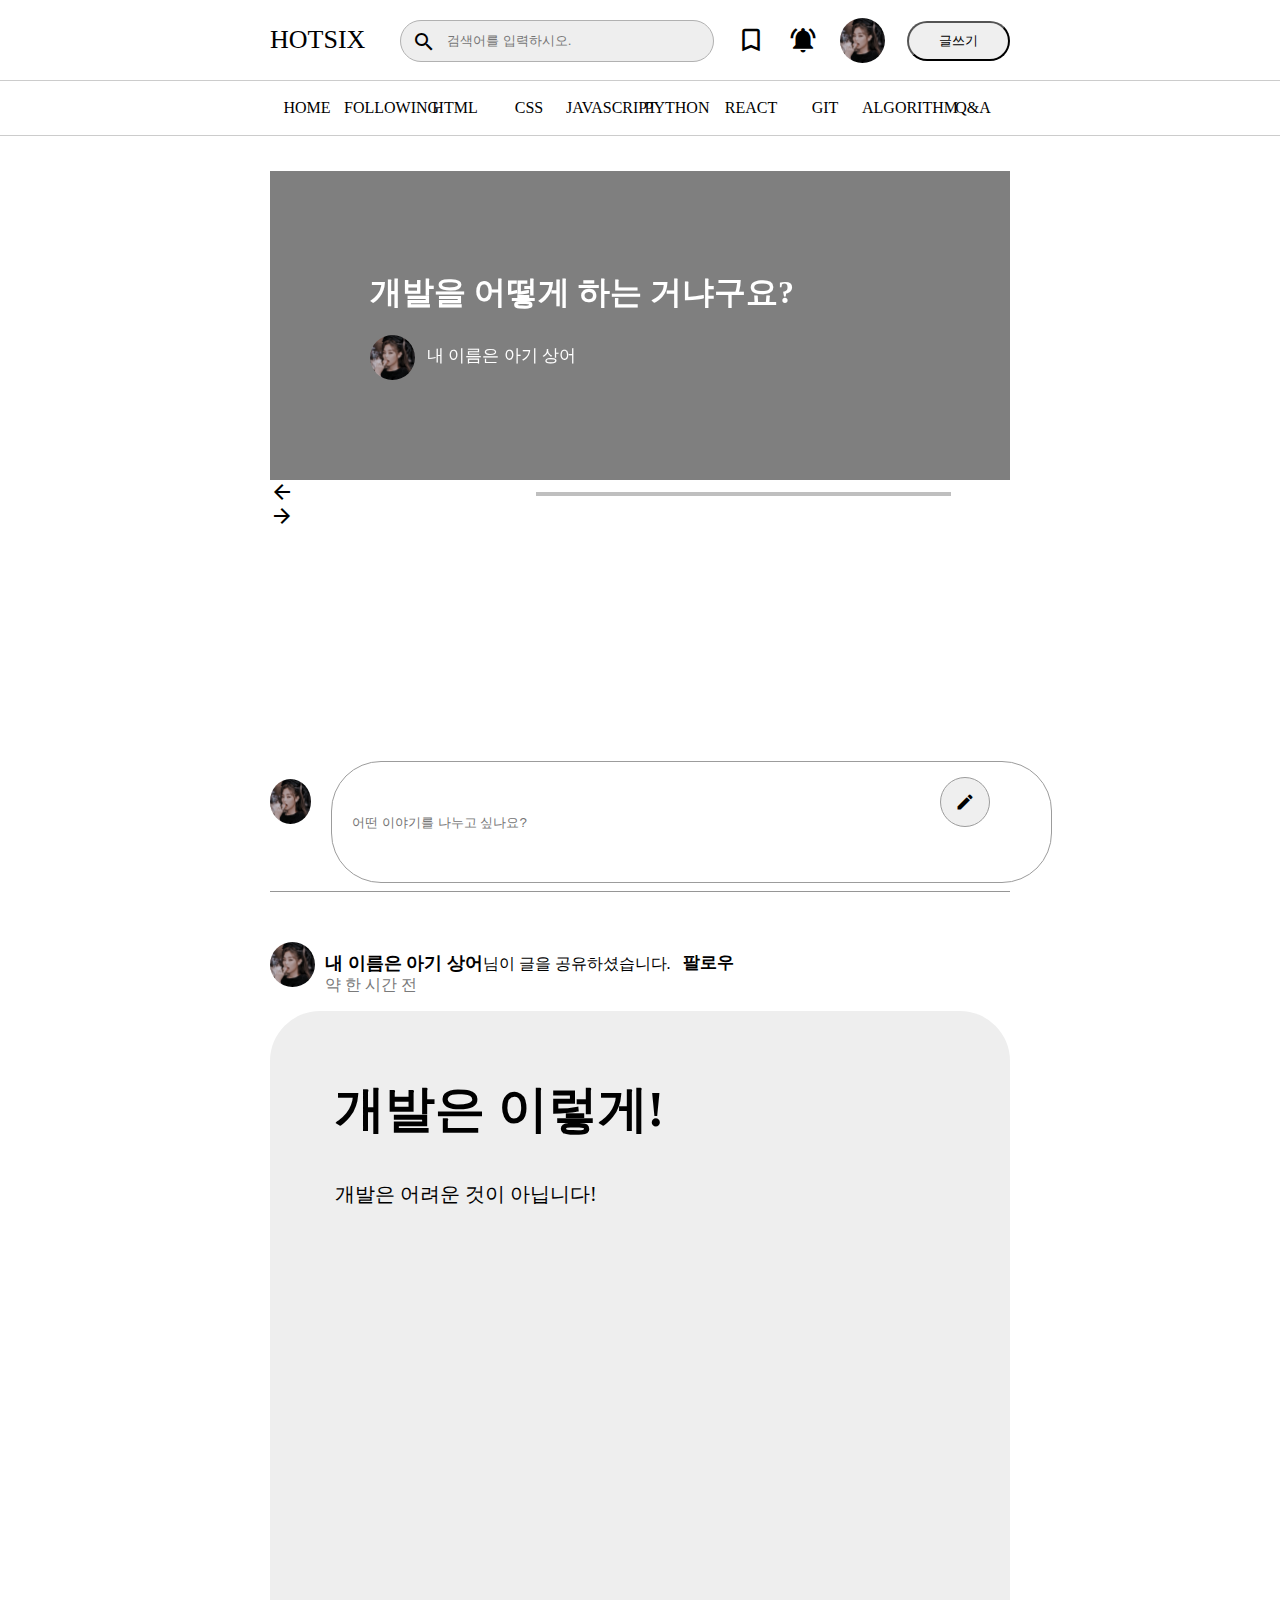
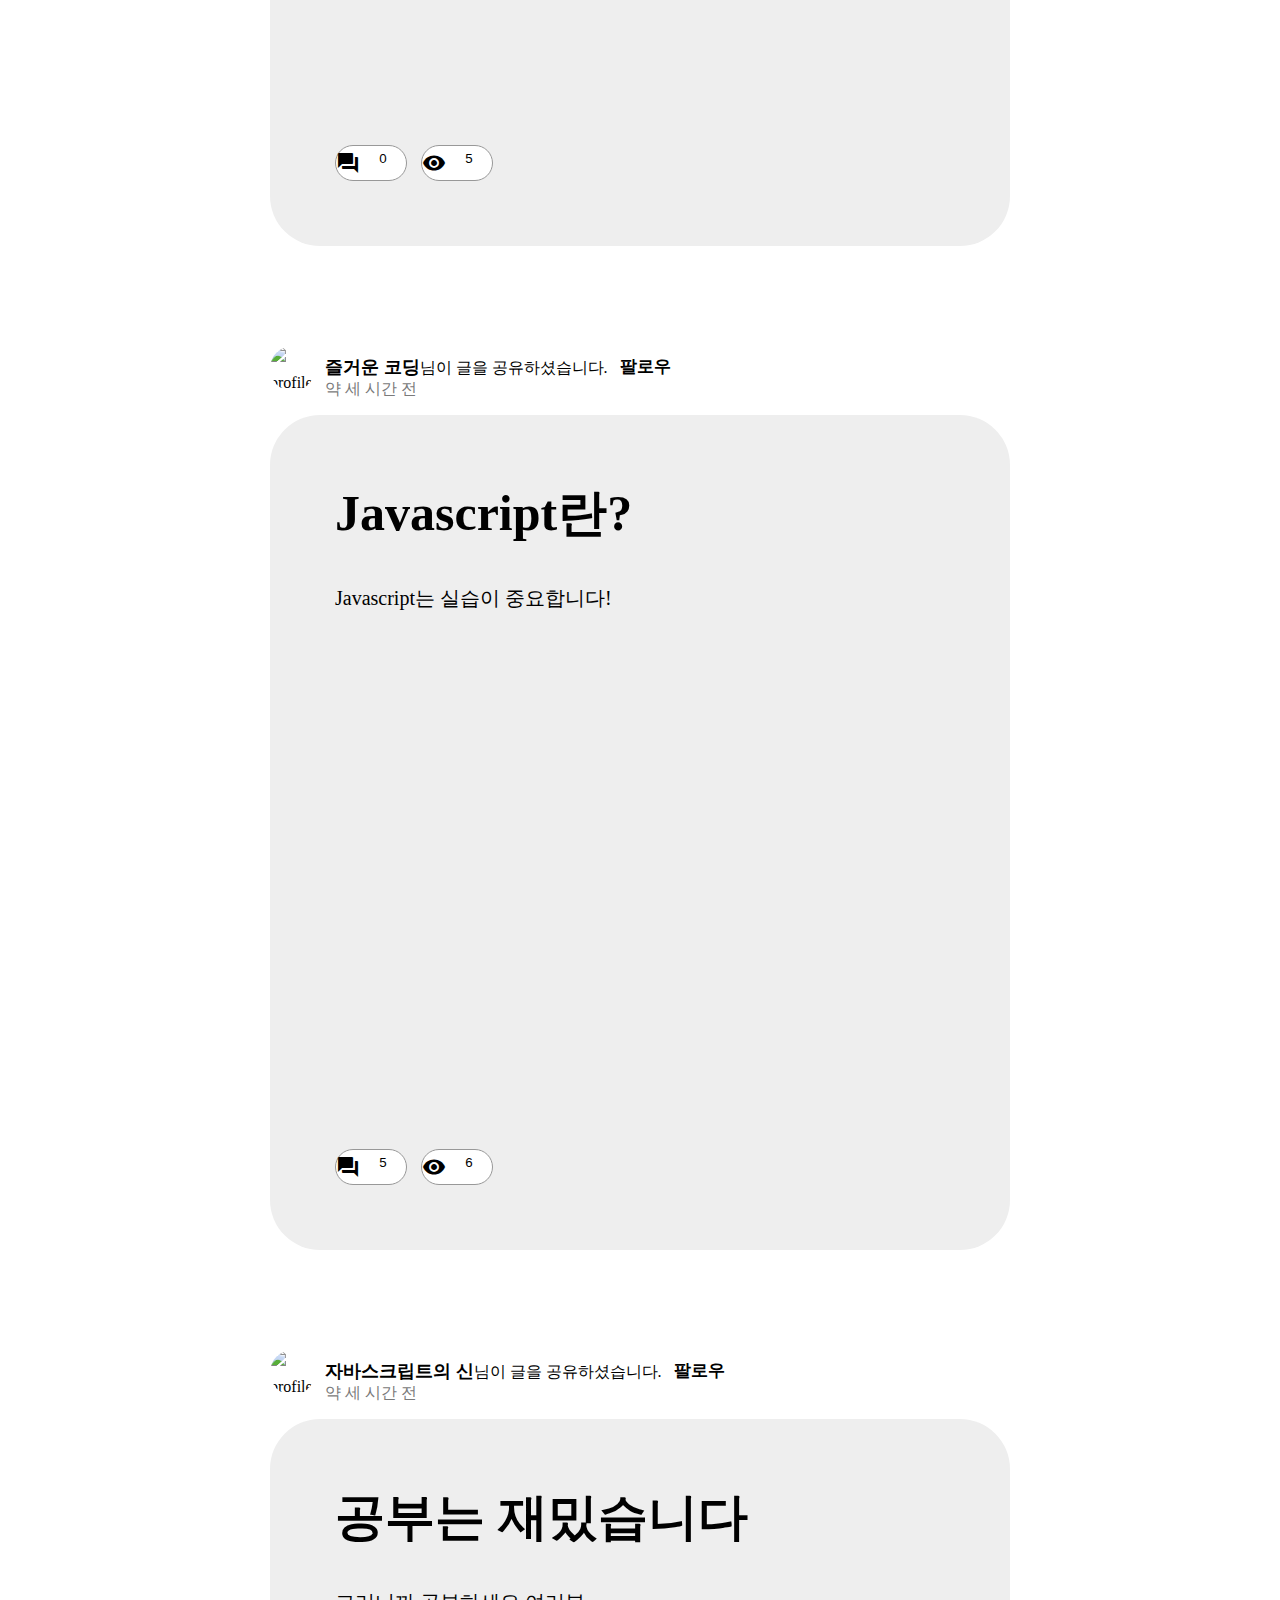
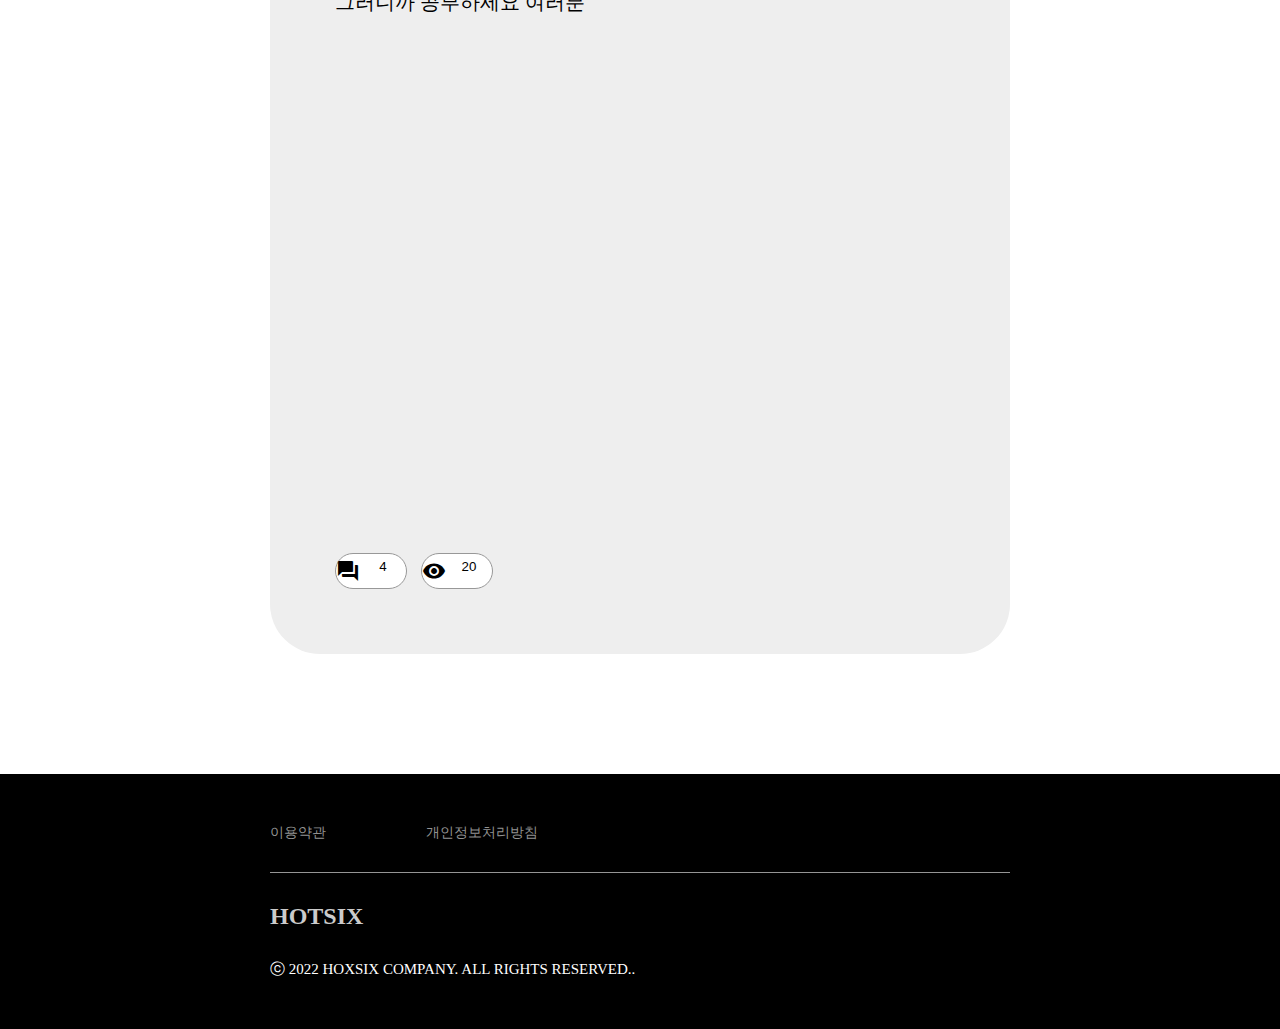
==== index.html @ af298c49 "mainpage" ====
<!DOCTYPE html>
<html lang="en">
<head>
    <meta charset="UTF-8">
    <meta http-equiv="X-UA-Compatible" content="IE=edge">
    <meta name="viewport" content="width=device-width, initial-scale=1.0">
    <title>HOTSIX</title>

    <!-- bootstrap -->
    <link href="https://cdn.jsdelivr.net/npm/bootstrap@5.0.2/dist/css/bootstrap.min.css" rel="stylesheet"
        integrity="sha384-EVSTQN3/azprG1Anm3QDgpJLIm9Nao0Yz1ztcQTwFspd3yD65VohhpuuCOmLASjC" crossorigin="anonymous">
    <script src="https://ajax.googleapis.com/ajax/libs/jquery/3.5.1/jquery.min.js"></script>
    <script src="https://cdn.jsdelivr.net/npm/bootstrap@5.0.2/dist/js/bootstrap.bundle.min.js"
        integrity="sha384-MrcW6ZMFYlzcLA8Nl+NtUVF0sA7MsXsP1UyJoMp4YLEuNSfAP+JcXn/tWtIaxVXM"
        crossorigin="anonymous"></script>

    <!--사이트의 icon을 자유롭게 사용하기 위해서-->
    <link rel="stylesheet" href="https://fonts.googleapis.com/icon?family=Material+Icons">

    <!-- font style -->
    <link rel="preconnect" href="https://fonts.googleapis.com">
    <link rel="preconnect" href="https://fonts.gstatic.com" crossorigin>
    <link href="https://fonts.googleapis.com/css2?family=Nanum+Gothic:wght@400;700&family=Noto+Sans+KR:wght@100;300;400;500;700;900&display=swap" rel="stylesheet">

    <script src="js/jquery-3.6.0.min.js"></script>
    <script src="js/main.js"></script>
    <script src="js/jquery-ui.min.js"></script>
    <script src="js/jquery.easing.1.3.js"></script>
    <script src="js/jquery.transit.min.js"></script>

    <!-- SWIPER -->
    <link rel="stylesheet" href="https://unpkg.com/swiper/swiper-bundle.min.css" />
    <script src="https://unpkg.com/swiper/swiper-bundle.min.js"></script>

    <style>
    
        * { margin:0; padding:0; }
        a { text-decoration:none; color:black; }
        a:hover {
            font-weight:600;
            color:black;
        }
        ul { list-style:none; padding:0; }
        img { border:0; display:block; }

        #wrap {
            width:100%;
        }

        header {
            width:100%;
            height:80px;

            border-bottom:1px solid #ccc;
        }

        header > .in_header {
            width:auto;
            height:100%;

            margin:0 270px;

            line-height:80px;

            position:relative;

            display:flex;
        }

        .menu {
            width:auto;
            height:100%;

            display:flex;

            position:absolute;
            left:0;
        }

        .menu>li {
            padding-right:60px;

            font-size:16px;
        }

        .logo>a {
            font-size:26px;
            font-weight:500;
        }

        .logo>a:hover {
            font-weight:600;
        }

        .util_wrap {
            width:auto;
            height:100%;

            position:absolute;
            right:0;
        }

        .util {
            display:flex;
            align-items: center;
        }

        .util > li {
            margin-right:22px;
        }

        .util>li:last-child {
            margin-right:0;
        }

        #search_icon {
            width:314px;
            height:42px;
            padding:10px 10px 10px 46px;
            background-color:#EEEEEE;

            border:1px solid #B1B1B1;
            border-radius:30px;
            
            position:relative;

            color:rgb(175, 175, 175);

            box-sizing:border-box;

            outline:none;
        }

        .material-icons {
            display:block;
        }

        #material-icons_search {
            position:absolute;
            top:37%;
            left:2%;
        }

        #material-icons_book_mark {
            font-size:30px;
        }

        #material-icons_nofi {
            font-size:30px;
        }

        .profile_img {
            width:45px;
            height:45px;
            
            border-radius:50%;
        }

        .profile_img > img {
            width:100%;
            height:100%;

            border-radius:50%;
        }

        .btn.btn-dark {
            width:103px;
            height:40px;
            border-radius:20px;
        }

        .sub_header {
            width:100%;
            height:54px;

            border-bottom:1px solid #ccc;
        }

        .sub_header > .in_header {
            width:auto;
            height:100%;

            margin:0 270px;

            line-height:54px;

            position:relative;
        }

        .sub_menu {
            display:flex;
        }

        .sub_menu > li {
            width:10%;

            text-align:center;
        }

        .active {
            border-bottom:4px solid #000;
        }

        .container {
            max-width:1380px;
            width: auto;
            height: 100%;
            margin: 0 270px;
            padding:0;

            position: relative;
        }

        section {
            width:100%;

            float:left;
        }

        .issue_contents {
            width:100%;
            height:540px;
            margin-top:35px;
        }

        .swiper.mySwiper.swiper-initialized.swiper-horizontal.swiper-pointer-events.swiper-backface-hidden {
            height:100%;

            border-radius:10px;
        }

        .swiper-pagination-progressbar .swiper-pagination-progressbar-fill {
            background-color:#fff;
        }

        .issue_contents_bg {
            height:100%;
            padding:100px;

            box-sizing:border-box;

            display:flex;
            flex-direction:column;
            justify-content:flex-end;
            align-items: flex-start;

            color:white;
        }

        #issue_contents_bg_1 {
            background-image:url("image/coding.png");
            background-size:cover;
            background-position:center;
            background-repeat:none;
        }

        #issue_contents_bg_2 {
            background-image:url("image/coding_2.png");
            background-size:cover;
            background-position:center;
            background-repeat:none;
        }

        #issue_contents_bg_3 {
            background-image:url("image/study.png");
            background-size:cover;
            background-position:center;
            background-repeat:none;
        }

        .issue_contents_bg::before {
            content: "";
            opacity: 0.5;
            position: absolute;
            top: 0px;
            left: 0px;
            right: 0px;
            bottom: 0px;
            background-color: #000;
        }

        /* .mySwiper .swiper-prev {
            position: absolute;
            left:20px;
            top: 46%;
    
            z-index: 99999;
        }

        .mySwiper .siwper-next {
            position: absolute;
            right:20px;
            top: 46%;
    
            z-index: 99999;
        }

        .mySwiper .swiper-prev .material-icons {
            font-size:40px;
            color:white;
        }

        .mySwiper .swiper-next .material-icons {
            font-size:40px;
            color:white;
        } */

        h1.img_title {
            z-index:9999;

            font-weight:600;
        }

        .profile {
            margin-top:20px;

            display:flex;

            line-height:42px;

            z-index:9999;
        }

        .profile > p {
            margin-left:12px;
        }

        .swiper.mySwiper.swiper-horizontal>.swiper-pagination-progressbar, .swiper-pagination-progressbar.swiper-pagination-horizontal, .swiper-pagination-progressbar.swiper-pagination-vertical.swiper-pagination-progressbar-opposite, .swiper-vertical>.swiper-pagination-progressbar.swiper-pagination-progressbar-opposite {
            width: 84%;
            height: 4px;

            left: 8%;
            top: 90%;    
        }


        .write > .container {
            padding:50px 0;

            border-bottom:1px solid #969696;

            display:flex;
            align-items:center;
        }

        .posting {
            width:100%;
            height:80px;
            margin-left:20px;

            position:relative;
        }

        #text_icon {
            width:100%;
            height:100%;
            padding:20px;

            border:1px solid #9c9c9c;
            border-radius:50px;

            outline:none;
        }

        .btn.btn-link {
            width:50px;
            height:50px;

            border:1px solid #9c9c9c;
            border-radius:50px;

            position:absolute;
            top:20%;
            right:20px;

            color:black;
        }

        #material-icons_edit {
            font-size:20px;
        }

        .all_post_list {
            margin-bottom:100px;
        }

        #all_post_list_1 {
            margin-bottom:0;
        }

        .see_posting {
            width:100%;
            height:835px;
            padding:65px;
            margin-top:24px;
            background-color:#eee;

            border-radius:50px;

            box-sizing:border-box;

            display: flex;
            flex-direction: column;
            justify-content: space-between;
        }

        .text_wrap > h1 {
            font-size:50px;
            font-weight:600;
        }

        .text_wrap > p {
            margin-top:38px;

            font-size:20px;

        }

        .all_post > .container {
            margin-top:50px;
            margin-bottom:120px;
        } 
        
        .profile > p {
            font-size:17px;
        }

        .profile_name {
            font-size:18px;
            font-weight:600;
        }

        .line_1 {
            margin-left:10px;
        }

        .time {
            line-height:0px;
            color:rgb(122, 122, 122);
        }

        .follow {
            font-size:18px;
            font-weight:600;

            cursor:pointer;
        }


        .btn.btn-link_2 {
            width:72px;
            height:36px;
            margin-right:10px;
            background-color:white;

            border:1px solid #989898;
            border-radius:50px;
        }

        #material-icons_comment {
            float:left;
        }

        #material-icons_see {
            float:left;
        }


        footer {
            width:100%;
            background-color:black;

            float:left;

            color:white;
        }

        footer a {
            color:rgb(146, 146, 146);
        }
        
        .in_footer {
            margin: 50px 270px;
            
            position:relative;
        }

        .footer_util {
            display:flex;
            padding-bottom:30px;

            border-bottom:1px solid rgb(149, 149, 149);
        }

        .footer_util > li {
            margin-right:100px;

            font-size:14px;
        }

        .footer_util > li:hover a {
            color:white;
        }

        .footer_logo {
            margin-top:30px;
            margin-bottom:30px;

            font-size:24px;
            font-weight:600;
        }

        .footer_logo a {
            color:#cbcbcb;
        }

        .copyright {
            font-size:15px;
        }


    </style>

</head>

<body>

    <div id="wrap">

        <header>
            <div class="in_header">

                <ul class="menu">

                    <li class="logo">
                        <a href="#">
                            HOTSIX
                        </a>
                    </li>
                    <!-- logo end -->

                    <li><a href="#">커뮤니티</a></li>

                </ul>
                <!-- menu end -->

                
                <div class="util_wrap">           

                    <ul class="util">

                        <li>
                            <input type="search" id="search_icon" placeholder="검색어를 입력하시오.">
                            <div class="material-icons" id="material-icons_search">search</div>
                        </li>

                        <li>
                            <div class="material-icons" id="material-icons_book_mark">turned_in_not</div>
                        </li>

                        <li>
                            <div class="material-icons" id="material-icons_nofi">notifications_active</div>
                        </li>

                        <li class="profile_img">
                            <img src="./image/profile_img.png" alt="profile_img">
                        </li>

                        <li>
                            <button type="button" class="btn btn-dark">글쓰기</button>
                        </li>

                    </ul>


                </div>
                <!-- util_wrap end -->

            </div>
            <!-- in_header end -->
        </header>

        <div class="sub_header">

            <div class="in_header">

                <ul class="sub_menu">
 
                    <li><a href="#">HOME</a></li>

                    <li><a href="#">FOLLOWING</a></li>

                    <li><a href="#">HTML</a></li>

                    <li><a href="#">CSS</a></li>

                    <li><a href="#">JAVASCRIPT</a></li>

                    <li><a href="#">PYTHON</a></li>

                    <li><a href="#">REACT</a></li>

                    <li><a href="#">GIT</a></li>

                    <li><a href="#">ALGORITHM</a></li>

                    <li><a href="#">Q&A</a></li>

                </ul>
                <!-- sub_menu end -->
                
            </div>

        </div>
        <!-- sub_header end -->


        <section class="issue_contents">


            <div class="container">

                <div class="swiper mySwiper">
                    <div class="swiper-wrapper">

                        <div class="swiper-slide">

                            <div class="issue_contents_bg" id="issue_contents_bg_1">
          
                                <h1 class="img_title">
                                    개발을 어떻게 하는 거냐구요?
                                </h1>

                                <div class="profile">

                                    <div class="profile_img">
                                        <img src="./image/profile_img.png" alt="profile_img">
                                    </div>

                                    <p>내 이름은 아기 상어</p>
                                    
                                </div>

                            </div>
                            <!-- issue_contents_bg end -->

                        </div>

                        <div class="swiper-slide">

                            <div class="issue_contents_bg" id="issue_contents_bg_2">
          
                                <h1 class="img_title">
                                    프론트엔드 개발자가 되려면?
                                </h1>

                                <div class="profile">

                                    <div class="profile_img">
                                        <img src="./image/flower.jpg" alt="profile_img">
                                    </div>

                                    <p>나는 미래의 개발자</p>
                                    
                                </div>

                            </div>
                            <!-- issue_contents_bg end -->

                        </div>

                        <div class="swiper-slide">

                            <div class="issue_contents_bg" id="issue_contents_bg_3">
          
                                <h1 class="img_title">
                                    공부를 습관화해야 합니다!
                                </h1>

                                <div class="profile">

                                    <div class="profile_img">
                                        <img src="./image/puppy.jpg" alt="profile_img">
                                    </div>

                                    <p>코린이</p>
                                    
                                </div>

                            </div>
                            <!-- issue_contents_bg end -->

                        </div>

                    </div>
                    <!-- swiper-wrapper end -->

                    <div class="swiper-pagination"></div>

                    <div class="swiper-prev">
                        <span class="material-icons">arrow_back</span>
                    </div>

                    <div class="swiper-next">
                        <span class="material-icons">arrow_forward</span>
                    </div>

                </div>
                <!-- mySwiper end -->

            </div>
            <!-- container end -->


        </section>
        <!-- issue_contents end -->

        <section class="write">

            <div class="container">

                <div class="profile_img">
                    <img src="./image/profile_img.png" alt="profile_img">
                </div>

                <div class="posting">

                    <input type="text" id="text_icon" placeholder="어떤 이야기를 나누고 싶나요?">

                    <button type="button" class="btn btn-link">
                        <div class="material-icons" id="material-icons_edit">edit</div>
                    </button>

                </div>
                <!-- posting end-->

            </div>
            <!-- container end -->

        </section>
        <!-- write end -->


        <section class="all_post">

            <div class="container">

                <div class="all_post_list">

                    <div class="profile">

                        <div class="profile_img">
                            <img src="./image/profile_img.png" alt="profile_img">
                        </div>

                        <div class="line_1">

                            <p><span class="profile_name">내 이름은 아기 상어</span>님이 글을 공유하셨습니다.</p>

                            <p class="time">약 한 시간 전</p>

                        </div>

                        <p class="follow">팔로우</p>

                    </div>
                    <!-- profile-->

                    <div class="see_posting">

                        <div class="text_wrap">

                            <h1>개발은 이렇게!</h1>
                            <p>개발은 어려운 것이 아닙니다!</p>

                        </div>
                        <!-- text_wrap end -->

                        <div class="buttons">

                            <button type="button" class="btn btn-link_2">
                                <div class="material-icons" id="material-icons_comment">question_answer</div>
                                <div class="number">0</div>
                            </button>

                            <button type="button" class="btn btn-link_2">
                                <div class="material-icons" id="material-icons_see">visibility</div>
                                <div class="number">5</div>
                            </button>

                        </div>
                        <!-- buttons -->

                    </div>
                    <!-- see_posting end -->

                </div>
                <!-- all_post_list end -->

                <div class="all_post_list">

                    <div class="profile">

                        <div class="profile_img">
                            <img src="./image/illusion.jpg" alt="profile_img">
                        </div>

                        <div class="line_1">

                            <p><span class="profile_name">즐거운 코딩</span>님이 글을 공유하셨습니다.</p>

                            <p class="time">약 세 시간 전</p>

                        </div>

                        <p class="follow">팔로우</p>

                    </div>
                    <!-- profile-->

                    <div class="see_posting">

                        <div class="text_wrap">

                            <h1>Javascript란?</h1>
                            <p>Javascript는 실습이 중요합니다!</p>

                        </div>
                        <!-- text_wrap end -->

                        <div class="buttons">

                            <button type="button" class="btn btn-link_2">
                                <div class="material-icons" id="material-icons_comment">question_answer</div>
                                <div class="number">5</div>
                            </button>

                            <button type="button" class="btn btn-link_2">
                                <div class="material-icons" id="material-icons_see">visibility</div>
                                <div class="number">6</div>
                            </button>

                        </div>
                        <!-- buttons -->

                    </div>
                    <!-- see_posting end -->

                </div>
                <!-- all_post_list end -->

                <div class="all_post_list" id="all_post_list_1">

                    <div class="profile">

                        <div class="profile_img">
                            <img src="./image/illusion_2.jpg" alt="profile_img">
                        </div>

                        <div class="line_1">

                            <p><span class="profile_name">자바스크립트의 신</span>님이 글을 공유하셨습니다.</p>

                            <p class="time">약 세 시간 전</p>

                        </div>

                        <p class="follow">팔로우</p>

                    </div>
                    <!-- profile-->

                    <div class="see_posting">

                        <div class="text_wrap">

                            <h1>공부는 재밌습니다</h1>
                            <p>그러니까 공부하세요 여러분</p>

                        </div>
                        <!-- text_wrap end -->

                        <div class="buttons">

                            <button type="button" class="btn btn-link_2">
                                <div class="material-icons" id="material-icons_comment">question_answer</div>
                                <div class="number">4</div>
                            </button>

                            <button type="button" class="btn btn-link_2">
                                <div class="material-icons" id="material-icons_see">visibility</div>
                                <div class="number">20</div>
                            </button>

                        </div>
                        <!-- buttons -->

                    </div>
                    <!-- see_posting end -->

                </div>
                <!-- all_post_list end -->


            </div>
            <!-- container end -->

        </section>
        <!-- all_post end -->


        <footer>

            <div class="in_footer">

                <ul class="footer_util">
     
                    <li><a href="#">이용약관</a></li>

                    <li><a href="#">개인정보처리방침</a></li>

                </ul>

                <div class="footer_logo">
                    <a href="#">HOTSIX</a>
                </div>

                <div class="copyright">
                    <p>ⓒ 2022 HOXSIX COMPANY. ALL RIGHTS RESERVED..</p>
                </div>

            </div>
            <!-- in_footer end-->
       
        </footer>

    </div>
    <!-- wrap end -->

</body>
</html>
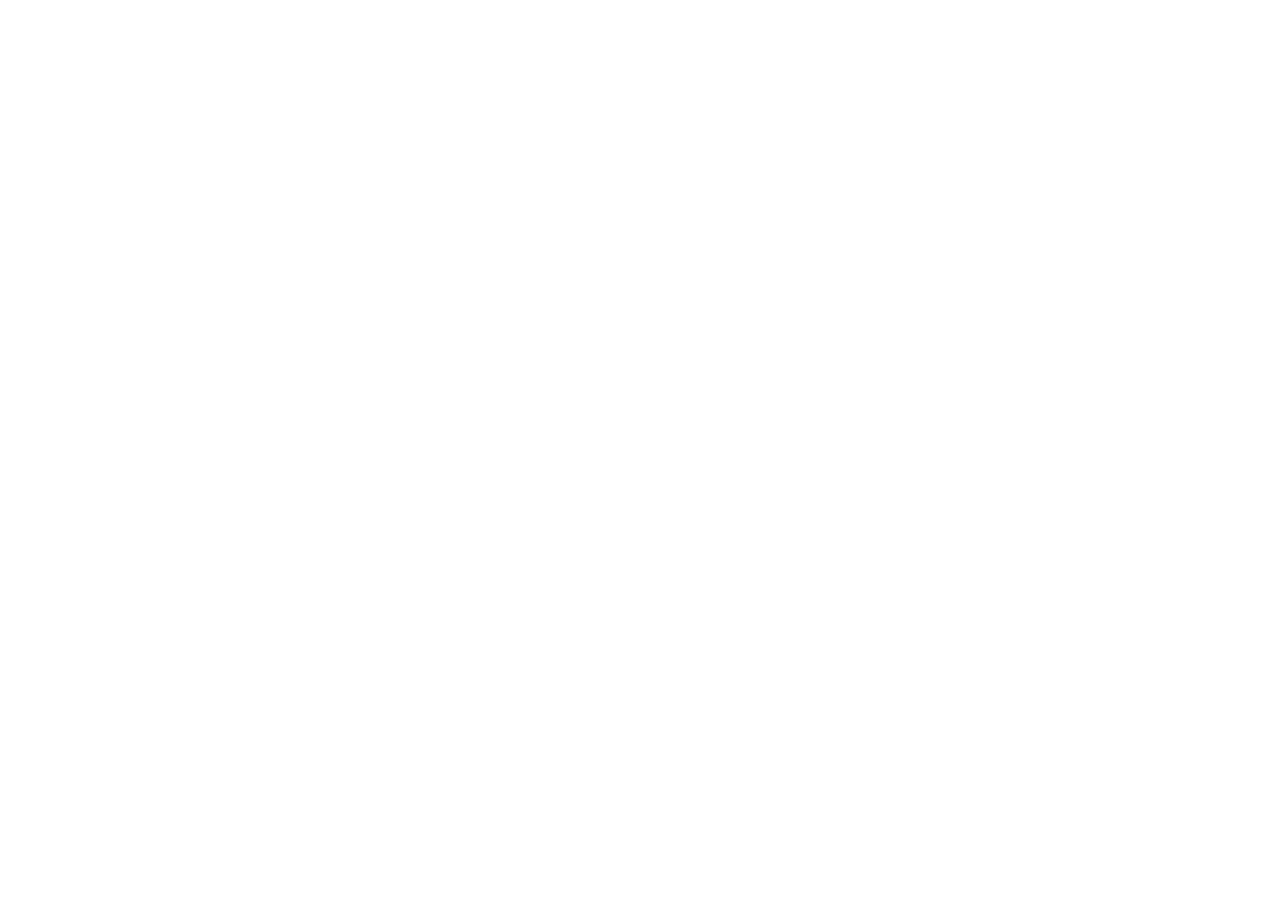
==== commit b2afaa38: "mainpage upload" ====
--- a/index.html
+++ b/index.html
@@ -1,26 +1,38 @@
 <!DOCTYPE html>
 <html lang="en">
-<head>
-    <meta charset="UTF-8">
-    <meta http-equiv="X-UA-Compatible" content="IE=edge">
-    <meta name="viewport" content="width=device-width, initial-scale=1.0">
-    <title>HOTSIX</title>
+  <head>
+    <meta charset="UTF-8" />
+    <meta http-equiv="X-UA-Compatible" content="IE=edge" />
+    <meta name="viewport" content="width=device-width, initial-scale=1.0" />
 
+    <link rel="stylesheet" type="text/css" href="css/style.css" />
     <!-- bootstrap -->
-    <link href="https://cdn.jsdelivr.net/npm/bootstrap@5.0.2/dist/css/bootstrap.min.css" rel="stylesheet"
-        integrity="sha384-EVSTQN3/azprG1Anm3QDgpJLIm9Nao0Yz1ztcQTwFspd3yD65VohhpuuCOmLASjC" crossorigin="anonymous">
+    <link
+      href="https://cdn.jsdelivr.net/npm/bootstrap@5.0.2/dist/css/bootstrap.min.css"
+      rel="stylesheet"
+      integrity="sha384-EVSTQN3/azprG1Anm3QDgpJLIm9Nao0Yz1ztcQTwFspd3yD65VohhpuuCOmLASjC"
+      crossorigin="anonymous"
+    />
     <script src="https://ajax.googleapis.com/ajax/libs/jquery/3.5.1/jquery.min.js"></script>
-    <script src="https://cdn.jsdelivr.net/npm/bootstrap@5.0.2/dist/js/bootstrap.bundle.min.js"
-        integrity="sha384-MrcW6ZMFYlzcLA8Nl+NtUVF0sA7MsXsP1UyJoMp4YLEuNSfAP+JcXn/tWtIaxVXM"
-        crossorigin="anonymous"></script>
+    <script
+      src="https://cdn.jsdelivr.net/npm/bootstrap@5.0.2/dist/js/bootstrap.bundle.min.js"
+      integrity="sha384-MrcW6ZMFYlzcLA8Nl+NtUVF0sA7MsXsP1UyJoMp4YLEuNSfAP+JcXn/tWtIaxVXM"
+      crossorigin="anonymous"
+    ></script>
 
     <!--사이트의 icon을 자유롭게 사용하기 위해서-->
-    <link rel="stylesheet" href="https://fonts.googleapis.com/icon?family=Material+Icons">
+    <link
+      rel="stylesheet"
+      href="https://fonts.googleapis.com/icon?family=Material+Icons"
+    />
 
     <!-- font style -->
-    <link rel="preconnect" href="https://fonts.googleapis.com">
-    <link rel="preconnect" href="https://fonts.gstatic.com" crossorigin>
-    <link href="https://fonts.googleapis.com/css2?family=Nanum+Gothic:wght@400;700&family=Noto+Sans+KR:wght@100;300;400;500;700;900&display=swap" rel="stylesheet">
+    <link rel="preconnect" href="https://fonts.googleapis.com" />
+    <link rel="preconnect" href="https://fonts.gstatic.com" crossorigin />
+    <link
+      href="https://fonts.googleapis.com/css2?family=Nanum+Gothic:wght@400;700&family=Noto+Sans+KR:wght@100;300;400;500;700;900&display=swap"
+      rel="stylesheet"
+    />
 
     <script src="js/jquery-3.6.0.min.js"></script>
     <script src="js/main.js"></script>
@@ -29,913 +41,34 @@
     <script src="js/jquery.transit.min.js"></script>
 
     <!-- SWIPER -->
-    <link rel="stylesheet" href="https://unpkg.com/swiper/swiper-bundle.min.css" />
+    <link
+      rel="stylesheet"
+      href="https://unpkg.com/swiper/swiper-bundle.min.css"
+    />
     <script src="https://unpkg.com/swiper/swiper-bundle.min.js"></script>
+    <link
+      href="https://cdn.jsdelivr.net/npm/bootstrap@5.0.2/dist/css/bootstrap.min.css"
+      rel="stylesheet"
+      integrity="sha384-EVSTQN3/azprG1Anm3QDgpJLIm9Nao0Yz1ztcQTwFspd3yD65VohhpuuCOmLASjC"
+      crossorigin="anonymous"
+    />
+    <link
+      href="https://fonts.googleapis.com/css2?family=Noto+Serif+KR:wght@200;300;400;500;600;700;900&display=swap"
+      rel="stylesheet"
+    />
 
-    <style>
-    
-        * { margin:0; padding:0; }
-        a { text-decoration:none; color:black; }
-        a:hover {
-            font-weight:600;
-            color:black;
-        }
-        ul { list-style:none; padding:0; }
-        img { border:0; display:block; }
+    <script src="https://ajax.googleapis.com/ajax/libs/jquery/3.5.1/jquery.min.js"></script>
+    <script
+      src="https://cdn.jsdelivr.net/npm/bootstrap@5.0.2/dist/js/bootstrap.bundle.min.js"
+      integrity="sha384-MrcW6ZMFYlzcLA8Nl+NtUVF0sA7MsXsP1UyJoMp4YLEuNSfAP+JcXn/tWtIaxVXM"
+      crossorigin="anonymous"
+    ></script>
 
-        #wrap {
-            width:100%;
-        }
+    <title>Firebase Lecture</title>
+  </head>
 
-        header {
-            width:100%;
-            height:80px;
-
-            border-bottom:1px solid #ccc;
-        }
-
-        header > .in_header {
-            width:auto;
-            height:100%;
-
-            margin:0 270px;
-
-            line-height:80px;
-
-            position:relative;
-
-            display:flex;
-        }
-
-        .menu {
-            width:auto;
-            height:100%;
-
-            display:flex;
-
-            position:absolute;
-            left:0;
-        }
-
-        .menu>li {
-            padding-right:60px;
-
-            font-size:16px;
-        }
-
-        .logo>a {
-            font-size:26px;
-            font-weight:500;
-        }
-
-        .logo>a:hover {
-            font-weight:600;
-        }
-
-        .util_wrap {
-            width:auto;
-            height:100%;
-
-            position:absolute;
-            right:0;
-        }
-
-        .util {
-            display:flex;
-            align-items: center;
-        }
-
-        .util > li {
-            margin-right:22px;
-        }
-
-        .util>li:last-child {
-            margin-right:0;
-        }
-
-        #search_icon {
-            width:314px;
-            height:42px;
-            padding:10px 10px 10px 46px;
-            background-color:#EEEEEE;
-
-            border:1px solid #B1B1B1;
-            border-radius:30px;
-            
-            position:relative;
-
-            color:rgb(175, 175, 175);
-
-            box-sizing:border-box;
-
-            outline:none;
-        }
-
-        .material-icons {
-            display:block;
-        }
-
-        #material-icons_search {
-            position:absolute;
-            top:37%;
-            left:2%;
-        }
-
-        #material-icons_book_mark {
-            font-size:30px;
-        }
-
-        #material-icons_nofi {
-            font-size:30px;
-        }
-
-        .profile_img {
-            width:45px;
-            height:45px;
-            
-            border-radius:50%;
-        }
-
-        .profile_img > img {
-            width:100%;
-            height:100%;
-
-            border-radius:50%;
-        }
-
-        .btn.btn-dark {
-            width:103px;
-            height:40px;
-            border-radius:20px;
-        }
-
-        .sub_header {
-            width:100%;
-            height:54px;
-
-            border-bottom:1px solid #ccc;
-        }
-
-        .sub_header > .in_header {
-            width:auto;
-            height:100%;
-
-            margin:0 270px;
-
-            line-height:54px;
-
-            position:relative;
-        }
-
-        .sub_menu {
-            display:flex;
-        }
-
-        .sub_menu > li {
-            width:10%;
-
-            text-align:center;
-        }
-
-        .active {
-            border-bottom:4px solid #000;
-        }
-
-        .container {
-            max-width:1380px;
-            width: auto;
-            height: 100%;
-            margin: 0 270px;
-            padding:0;
-
-            position: relative;
-        }
-
-        section {
-            width:100%;
-
-            float:left;
-        }
-
-        .issue_contents {
-            width:100%;
-            height:540px;
-            margin-top:35px;
-        }
-
-        .swiper.mySwiper.swiper-initialized.swiper-horizontal.swiper-pointer-events.swiper-backface-hidden {
-            height:100%;
-
-            border-radius:10px;
-        }
-
-        .swiper-pagination-progressbar .swiper-pagination-progressbar-fill {
-            background-color:#fff;
-        }
-
-        .issue_contents_bg {
-            height:100%;
-            padding:100px;
-
-            box-sizing:border-box;
-
-            display:flex;
-            flex-direction:column;
-            justify-content:flex-end;
-            align-items: flex-start;
-
-            color:white;
-        }
-
-        #issue_contents_bg_1 {
-            background-image:url("image/coding.png");
-            background-size:cover;
-            background-position:center;
-            background-repeat:none;
-        }
-
-        #issue_contents_bg_2 {
-            background-image:url("image/coding_2.png");
-            background-size:cover;
-            background-position:center;
-            background-repeat:none;
-        }
-
-        #issue_contents_bg_3 {
-            background-image:url("image/study.png");
-            background-size:cover;
-            background-position:center;
-            background-repeat:none;
-        }
-
-        .issue_contents_bg::before {
-            content: "";
-            opacity: 0.5;
-            position: absolute;
-            top: 0px;
-            left: 0px;
-            right: 0px;
-            bottom: 0px;
-            background-color: #000;
-        }
-
-        /* .mySwiper .swiper-prev {
-            position: absolute;
-            left:20px;
-            top: 46%;
-    
-            z-index: 99999;
-        }
-
-        .mySwiper .siwper-next {
-            position: absolute;
-            right:20px;
-            top: 46%;
-    
-            z-index: 99999;
-        }
-
-        .mySwiper .swiper-prev .material-icons {
-            font-size:40px;
-            color:white;
-        }
-
-        .mySwiper .swiper-next .material-icons {
-            font-size:40px;
-            color:white;
-        } */
-
-        h1.img_title {
-            z-index:9999;
-
-            font-weight:600;
-        }
-
-        .profile {
-            margin-top:20px;
-
-            display:flex;
-
-            line-height:42px;
-
-            z-index:9999;
-        }
-
-        .profile > p {
-            margin-left:12px;
-        }
-
-        .swiper.mySwiper.swiper-horizontal>.swiper-pagination-progressbar, .swiper-pagination-progressbar.swiper-pagination-horizontal, .swiper-pagination-progressbar.swiper-pagination-vertical.swiper-pagination-progressbar-opposite, .swiper-vertical>.swiper-pagination-progressbar.swiper-pagination-progressbar-opposite {
-            width: 84%;
-            height: 4px;
-
-            left: 8%;
-            top: 90%;    
-        }
-
-
-        .write > .container {
-            padding:50px 0;
-
-            border-bottom:1px solid #969696;
-
-            display:flex;
-            align-items:center;
-        }
-
-        .posting {
-            width:100%;
-            height:80px;
-            margin-left:20px;
-
-            position:relative;
-        }
-
-        #text_icon {
-            width:100%;
-            height:100%;
-            padding:20px;
-
-            border:1px solid #9c9c9c;
-            border-radius:50px;
-
-            outline:none;
-        }
-
-        .btn.btn-link {
-            width:50px;
-            height:50px;
-
-            border:1px solid #9c9c9c;
-            border-radius:50px;
-
-            position:absolute;
-            top:20%;
-            right:20px;
-
-            color:black;
-        }
-
-        #material-icons_edit {
-            font-size:20px;
-        }
-
-        .all_post_list {
-            margin-bottom:100px;
-        }
-
-        #all_post_list_1 {
-            margin-bottom:0;
-        }
-
-        .see_posting {
-            width:100%;
-            height:835px;
-            padding:65px;
-            margin-top:24px;
-            background-color:#eee;
-
-            border-radius:50px;
-
-            box-sizing:border-box;
-
-            display: flex;
-            flex-direction: column;
-            justify-content: space-between;
-        }
-
-        .text_wrap > h1 {
-            font-size:50px;
-            font-weight:600;
-        }
-
-        .text_wrap > p {
-            margin-top:38px;
-
-            font-size:20px;
-
-        }
-
-        .all_post > .container {
-            margin-top:50px;
-            margin-bottom:120px;
-        } 
-        
-        .profile > p {
-            font-size:17px;
-        }
-
-        .profile_name {
-            font-size:18px;
-            font-weight:600;
-        }
-
-        .line_1 {
-            margin-left:10px;
-        }
-
-        .time {
-            line-height:0px;
-            color:rgb(122, 122, 122);
-        }
-
-        .follow {
-            font-size:18px;
-            font-weight:600;
-
-            cursor:pointer;
-        }
-
-
-        .btn.btn-link_2 {
-            width:72px;
-            height:36px;
-            margin-right:10px;
-            background-color:white;
-
-            border:1px solid #989898;
-            border-radius:50px;
-        }
-
-        #material-icons_comment {
-            float:left;
-        }
-
-        #material-icons_see {
-            float:left;
-        }
-
-
-        footer {
-            width:100%;
-            background-color:black;
-
-            float:left;
-
-            color:white;
-        }
-
-        footer a {
-            color:rgb(146, 146, 146);
-        }
-        
-        .in_footer {
-            margin: 50px 270px;
-            
-            position:relative;
-        }
-
-        .footer_util {
-            display:flex;
-            padding-bottom:30px;
-
-            border-bottom:1px solid rgb(149, 149, 149);
-        }
-
-        .footer_util > li {
-            margin-right:100px;
-
-            font-size:14px;
-        }
-
-        .footer_util > li:hover a {
-            color:white;
-        }
-
-        .footer_logo {
-            margin-top:30px;
-            margin-bottom:30px;
-
-            font-size:24px;
-            font-weight:600;
-        }
-
-        .footer_logo a {
-            color:#cbcbcb;
-        }
-
-        .copyright {
-            font-size:15px;
-        }
-
-
-    </style>
-
-</head>
-
-<body>
-
-    <div id="wrap">
-
-        <header>
-            <div class="in_header">
-
-                <ul class="menu">
-
-                    <li class="logo">
-                        <a href="#">
-                            HOTSIX
-                        </a>
-                    </li>
-                    <!-- logo end -->
-
-                    <li><a href="#">커뮤니티</a></li>
-
-                </ul>
-                <!-- menu end -->
-
-                
-                <div class="util_wrap">           
-
-                    <ul class="util">
-
-                        <li>
-                            <input type="search" id="search_icon" placeholder="검색어를 입력하시오.">
-                            <div class="material-icons" id="material-icons_search">search</div>
-                        </li>
-
-                        <li>
-                            <div class="material-icons" id="material-icons_book_mark">turned_in_not</div>
-                        </li>
-
-                        <li>
-                            <div class="material-icons" id="material-icons_nofi">notifications_active</div>
-                        </li>
-
-                        <li class="profile_img">
-                            <img src="./image/profile_img.png" alt="profile_img">
-                        </li>
-
-                        <li>
-                            <button type="button" class="btn btn-dark">글쓰기</button>
-                        </li>
-
-                    </ul>
-
-
-                </div>
-                <!-- util_wrap end -->
-
-            </div>
-            <!-- in_header end -->
-        </header>
-
-        <div class="sub_header">
-
-            <div class="in_header">
-
-                <ul class="sub_menu">
- 
-                    <li><a href="#">HOME</a></li>
-
-                    <li><a href="#">FOLLOWING</a></li>
-
-                    <li><a href="#">HTML</a></li>
-
-                    <li><a href="#">CSS</a></li>
-
-                    <li><a href="#">JAVASCRIPT</a></li>
-
-                    <li><a href="#">PYTHON</a></li>
-
-                    <li><a href="#">REACT</a></li>
-
-                    <li><a href="#">GIT</a></li>
-
-                    <li><a href="#">ALGORITHM</a></li>
-
-                    <li><a href="#">Q&A</a></li>
-
-                </ul>
-                <!-- sub_menu end -->
-                
-            </div>
-
-        </div>
-        <!-- sub_header end -->
-
-
-        <section class="issue_contents">
-
-
-            <div class="container">
-
-                <div class="swiper mySwiper">
-                    <div class="swiper-wrapper">
-
-                        <div class="swiper-slide">
-
-                            <div class="issue_contents_bg" id="issue_contents_bg_1">
-          
-                                <h1 class="img_title">
-                                    개발을 어떻게 하는 거냐구요?
-                                </h1>
-
-                                <div class="profile">
-
-                                    <div class="profile_img">
-                                        <img src="./image/profile_img.png" alt="profile_img">
-                                    </div>
-
-                                    <p>내 이름은 아기 상어</p>
-                                    
-                                </div>
-
-                            </div>
-                            <!-- issue_contents_bg end -->
-
-                        </div>
-
-                        <div class="swiper-slide">
-
-                            <div class="issue_contents_bg" id="issue_contents_bg_2">
-          
-                                <h1 class="img_title">
-                                    프론트엔드 개발자가 되려면?
-                                </h1>
-
-                                <div class="profile">
-
-                                    <div class="profile_img">
-                                        <img src="./image/flower.jpg" alt="profile_img">
-                                    </div>
-
-                                    <p>나는 미래의 개발자</p>
-                                    
-                                </div>
-
-                            </div>
-                            <!-- issue_contents_bg end -->
-
-                        </div>
-
-                        <div class="swiper-slide">
-
-                            <div class="issue_contents_bg" id="issue_contents_bg_3">
-          
-                                <h1 class="img_title">
-                                    공부를 습관화해야 합니다!
-                                </h1>
-
-                                <div class="profile">
-
-                                    <div class="profile_img">
-                                        <img src="./image/puppy.jpg" alt="profile_img">
-                                    </div>
-
-                                    <p>코린이</p>
-                                    
-                                </div>
-
-                            </div>
-                            <!-- issue_contents_bg end -->
-
-                        </div>
-
-                    </div>
-                    <!-- swiper-wrapper end -->
-
-                    <div class="swiper-pagination"></div>
-
-                    <div class="swiper-prev">
-                        <span class="material-icons">arrow_back</span>
-                    </div>
-
-                    <div class="swiper-next">
-                        <span class="material-icons">arrow_forward</span>
-                    </div>
-
-                </div>
-                <!-- mySwiper end -->
-
-            </div>
-            <!-- container end -->
-
-
-        </section>
-        <!-- issue_contents end -->
-
-        <section class="write">
-
-            <div class="container">
-
-                <div class="profile_img">
-                    <img src="./image/profile_img.png" alt="profile_img">
-                </div>
-
-                <div class="posting">
-
-                    <input type="text" id="text_icon" placeholder="어떤 이야기를 나누고 싶나요?">
-
-                    <button type="button" class="btn btn-link">
-                        <div class="material-icons" id="material-icons_edit">edit</div>
-                    </button>
-
-                </div>
-                <!-- posting end-->
-
-            </div>
-            <!-- container end -->
-
-        </section>
-        <!-- write end -->
-
-
-        <section class="all_post">
-
-            <div class="container">
-
-                <div class="all_post_list">
-
-                    <div class="profile">
-
-                        <div class="profile_img">
-                            <img src="./image/profile_img.png" alt="profile_img">
-                        </div>
-
-                        <div class="line_1">
-
-                            <p><span class="profile_name">내 이름은 아기 상어</span>님이 글을 공유하셨습니다.</p>
-
-                            <p class="time">약 한 시간 전</p>
-
-                        </div>
-
-                        <p class="follow">팔로우</p>
-
-                    </div>
-                    <!-- profile-->
-
-                    <div class="see_posting">
-
-                        <div class="text_wrap">
-
-                            <h1>개발은 이렇게!</h1>
-                            <p>개발은 어려운 것이 아닙니다!</p>
-
-                        </div>
-                        <!-- text_wrap end -->
-
-                        <div class="buttons">
-
-                            <button type="button" class="btn btn-link_2">
-                                <div class="material-icons" id="material-icons_comment">question_answer</div>
-                                <div class="number">0</div>
-                            </button>
-
-                            <button type="button" class="btn btn-link_2">
-                                <div class="material-icons" id="material-icons_see">visibility</div>
-                                <div class="number">5</div>
-                            </button>
-
-                        </div>
-                        <!-- buttons -->
-
-                    </div>
-                    <!-- see_posting end -->
-
-                </div>
-                <!-- all_post_list end -->
-
-                <div class="all_post_list">
-
-                    <div class="profile">
-
-                        <div class="profile_img">
-                            <img src="./image/illusion.jpg" alt="profile_img">
-                        </div>
-
-                        <div class="line_1">
-
-                            <p><span class="profile_name">즐거운 코딩</span>님이 글을 공유하셨습니다.</p>
-
-                            <p class="time">약 세 시간 전</p>
-
-                        </div>
-
-                        <p class="follow">팔로우</p>
-
-                    </div>
-                    <!-- profile-->
-
-                    <div class="see_posting">
-
-                        <div class="text_wrap">
-
-                            <h1>Javascript란?</h1>
-                            <p>Javascript는 실습이 중요합니다!</p>
-
-                        </div>
-                        <!-- text_wrap end -->
-
-                        <div class="buttons">
-
-                            <button type="button" class="btn btn-link_2">
-                                <div class="material-icons" id="material-icons_comment">question_answer</div>
-                                <div class="number">5</div>
-                            </button>
-
-                            <button type="button" class="btn btn-link_2">
-                                <div class="material-icons" id="material-icons_see">visibility</div>
-                                <div class="number">6</div>
-                            </button>
-
-                        </div>
-                        <!-- buttons -->
-
-                    </div>
-                    <!-- see_posting end -->
-
-                </div>
-                <!-- all_post_list end -->
-
-                <div class="all_post_list" id="all_post_list_1">
-
-                    <div class="profile">
-
-                        <div class="profile_img">
-                            <img src="./image/illusion_2.jpg" alt="profile_img">
-                        </div>
-
-                        <div class="line_1">
-
-                            <p><span class="profile_name">자바스크립트의 신</span>님이 글을 공유하셨습니다.</p>
-
-                            <p class="time">약 세 시간 전</p>
-
-                        </div>
-
-                        <p class="follow">팔로우</p>
-
-                    </div>
-                    <!-- profile-->
-
-                    <div class="see_posting">
-
-                        <div class="text_wrap">
-
-                            <h1>공부는 재밌습니다</h1>
-                            <p>그러니까 공부하세요 여러분</p>
-
-                        </div>
-                        <!-- text_wrap end -->
-
-                        <div class="buttons">
-
-                            <button type="button" class="btn btn-link_2">
-                                <div class="material-icons" id="material-icons_comment">question_answer</div>
-                                <div class="number">4</div>
-                            </button>
-
-                            <button type="button" class="btn btn-link_2">
-                                <div class="material-icons" id="material-icons_see">visibility</div>
-                                <div class="number">20</div>
-                            </button>
-
-                        </div>
-                        <!-- buttons -->
-
-                    </div>
-                    <!-- see_posting end -->
-
-                </div>
-                <!-- all_post_list end -->
-
-
-            </div>
-            <!-- container end -->
-
-        </section>
-        <!-- all_post end -->
-
-
-        <footer>
-
-            <div class="in_footer">
-
-                <ul class="footer_util">
-     
-                    <li><a href="#">이용약관</a></li>
-
-                    <li><a href="#">개인정보처리방침</a></li>
-
-                </ul>
-
-                <div class="footer_logo">
-                    <a href="#">HOTSIX</a>
-                </div>
-
-                <div class="copyright">
-                    <p>ⓒ 2022 HOXSIX COMPANY. ALL RIGHTS RESERVED..</p>
-                </div>
-
-            </div>
-            <!-- in_footer end-->
-       
-        </footer>
-
-    </div>
-    <!-- wrap end -->
-
-</body>
-</html>+  <body>
+    <div id="root"></div>
+    <script src="js/main.js" type="module"></script>
+  </body>
+</html>
--- a/css/style.css
+++ b/css/style.css
@@ -0,0 +1,597 @@
+/*마이페이지*/
+* {
+  margin: 0;
+  padding: 0;
+}
+
+#mypage {
+  width: 100%;
+}
+
+img {
+  border: 0;
+  display: block;
+}
+
+a {
+  text-decoration: none;
+  color: black;
+}
+a:hover {
+  font-weight: 600;
+  color: black;
+}
+ul {
+  list-style: none;
+  padding: 0;
+}
+
+body {
+  margin: 0px;
+  padding: 0px;
+}
+header {
+  width: 100%;
+  height: 80px;
+
+  border-bottom: 1px solid #ccc;
+}
+
+header > .in_header {
+  width: auto;
+  height: 100%;
+
+  margin: 0 270px;
+
+  line-height: 80px;
+
+  position: relative;
+
+  display: flex;
+}
+
+.menu {
+  width: auto;
+  height: 100%;
+
+  display: flex;
+
+  position: absolute;
+  left: 0;
+}
+
+.menu > li {
+  padding-right: 60px;
+
+  font-size: 16px;
+}
+
+.logo > a {
+  font-size: 26px;
+  font-weight: 500;
+}
+
+.logo > a:hover {
+  font-weight: 600;
+}
+
+.util_wrap {
+  width: auto;
+  height: 100%;
+
+  position: absolute;
+  right: 0;
+}
+
+.util {
+  display: flex;
+  align-items: center;
+}
+
+.util > li {
+  margin-right: 22px;
+}
+
+.util > li:last-child {
+  margin-right: 0;
+}
+
+#search_icon {
+  width: 314px;
+  height: 42px;
+  padding: 10px 10px 10px 46px;
+  background-color: #eeeeee;
+
+  border: 1px solid #b1b1b1;
+  border-radius: 30px;
+
+  position: relative;
+
+  color: rgb(175, 175, 175);
+
+  box-sizing: border-box;
+
+  outline: none;
+}
+
+.material-icons {
+  display: block;
+}
+
+#material-icons_search {
+  position: absolute;
+  top: 37%;
+  left: 2%;
+}
+
+#material-icons_book_mark {
+  font-size: 30px;
+}
+
+#material-icons_nofi {
+  font-size: 30px;
+}
+
+.profile_img {
+  width: 45px;
+  height: 45px;
+
+  border-radius: 50%;
+}
+
+.profile_img > img {
+  width: 100%;
+  height: 100%;
+
+  border-radius: 50%;
+}
+
+.btn.btn-dark {
+  width: 103px;
+  height: 40px;
+  border-radius: 20px;
+}
+
+.sub_header {
+  width: 100%;
+  height: 54px;
+
+  border-bottom: 1px solid #ccc;
+}
+
+.sub_header > .in_header {
+  width: auto;
+  height: 100%;
+
+  margin: 0 270px;
+
+  line-height: 54px;
+
+  position: relative;
+}
+
+.sub_menu {
+  display: flex;
+}
+
+.sub_menu > li {
+  width: 10%;
+
+  text-align: center;
+}
+
+.active {
+  border-bottom: 4px solid #000;
+}
+
+.container {
+  max-width: 1380px;
+  width: auto;
+  height: 100%;
+  margin: 0 270px;
+  padding: 0;
+
+  position: relative;
+}
+
+section {
+  width: 100%;
+
+  float: left;
+}
+
+.issue_contents {
+  width: 100%;
+  height: 540px;
+  margin-top: 35px;
+}
+
+.swiper.mySwiper.swiper-initialized.swiper-horizontal.swiper-pointer-events.swiper-backface-hidden {
+  height: 100%;
+
+  border-radius: 10px;
+}
+
+.swiper-pagination-progressbar .swiper-pagination-progressbar-fill {
+  background-color: #fff;
+}
+
+.issue_contents_bg {
+  height: 100%;
+  padding: 100px;
+
+  box-sizing: border-box;
+
+  display: flex;
+  flex-direction: column;
+  justify-content: flex-end;
+  align-items: flex-start;
+
+  color: white;
+}
+
+#issue_contents_bg_1 {
+  background-image: url("image/coding.png");
+  background-size: cover;
+  background-position: center;
+  background-repeat: none;
+}
+
+#issue_contents_bg_2 {
+  background-image: url("image/coding_2.png");
+  background-size: cover;
+  background-position: center;
+  background-repeat: none;
+}
+
+#issue_contents_bg_3 {
+  background-image: url("image/study.png");
+  background-size: cover;
+  background-position: center;
+  background-repeat: none;
+}
+
+.issue_contents_bg::before {
+  content: "";
+  opacity: 0.5;
+  position: absolute;
+  top: 0px;
+  left: 0px;
+  right: 0px;
+  bottom: 0px;
+  background-color: #000;
+}
+
+/* .mySwiper .swiper-prev {
+  position: absolute;
+  left:20px;
+  top: 46%;
+
+  z-index: 99999;
+}
+.mySwiper .siwper-next {
+  position: absolute;
+  right:20px;
+  top: 46%;
+
+  z-index: 99999;
+}
+.mySwiper .swiper-prev .material-icons {
+  font-size:40px;
+  color:white;
+}
+.mySwiper .swiper-next .material-icons {
+  font-size:40px;
+  color:white;
+} */
+
+h1.img_title {
+  z-index: 9999;
+
+  font-weight: 600;
+}
+
+.profile {
+  margin-top: 20px;
+
+  display: flex;
+
+  line-height: 42px;
+
+  z-index: 9999;
+}
+
+.profile > p {
+  margin-left: 12px;
+}
+
+.swiper.mySwiper.swiper-horizontal > .swiper-pagination-progressbar,
+.swiper-pagination-progressbar.swiper-pagination-horizontal,
+.swiper-pagination-progressbar.swiper-pagination-vertical.swiper-pagination-progressbar-opposite,
+.swiper-vertical
+  > .swiper-pagination-progressbar.swiper-pagination-progressbar-opposite {
+  width: 84%;
+  height: 4px;
+
+  left: 8%;
+  top: 90%;
+}
+
+.write > .container {
+  padding: 50px 0;
+
+  border-bottom: 1px solid #969696;
+
+  display: flex;
+  align-items: center;
+}
+
+.posting {
+  width: 100%;
+  height: 80px;
+  margin-left: 20px;
+
+  position: relative;
+}
+
+#text_icon {
+  width: 100%;
+  height: 100%;
+  padding: 20px;
+
+  border: 1px solid #9c9c9c;
+  border-radius: 50px;
+
+  outline: none;
+}
+
+.btn.btn-link {
+  width: 50px;
+  height: 50px;
+
+  border: 1px solid #9c9c9c;
+  border-radius: 50px;
+
+  position: absolute;
+  top: 20%;
+  right: 20px;
+
+  color: black;
+}
+
+#material-icons_edit {
+  font-size: 20px;
+}
+
+.all_post_list {
+  margin-bottom: 100px;
+}
+
+#all_post_list_1 {
+  margin-bottom: 0;
+}
+
+.see_posting {
+  width: 100%;
+  height: 835px;
+  padding: 65px;
+  margin-top: 24px;
+  background-color: #eee;
+
+  border-radius: 50px;
+
+  box-sizing: border-box;
+
+  display: flex;
+  flex-direction: column;
+  justify-content: space-between;
+}
+
+.text_wrap > h1 {
+  font-size: 50px;
+  font-weight: 600;
+}
+
+.text_wrap > p {
+  margin-top: 38px;
+
+  font-size: 20px;
+}
+
+.all_post > .container {
+  margin-top: 50px;
+  margin-bottom: 120px;
+}
+
+.profile > p {
+  font-size: 17px;
+}
+
+.profile_name {
+  font-size: 18px;
+  font-weight: 600;
+}
+
+.line_1 {
+  margin-left: 10px;
+}
+
+.time {
+  line-height: 0px;
+  color: rgb(122, 122, 122);
+}
+
+.follow {
+  font-size: 18px;
+  font-weight: 600;
+
+  cursor: pointer;
+}
+
+.btn.btn-link_2 {
+  width: 72px;
+  height: 36px;
+  margin-right: 10px;
+  background-color: white;
+
+  border: 1px solid #989898;
+  border-radius: 50px;
+}
+
+#material-icons_comment {
+  float: left;
+}
+
+#material-icons_see {
+  float: left;
+}
+
+footer {
+  width: 100%;
+  background-color: black;
+
+  float: left;
+
+  color: white;
+}
+
+footer a {
+  color: rgb(146, 146, 146);
+}
+
+.in_footer {
+  margin: 50px 270px;
+
+  position: relative;
+}
+
+.footer_util {
+  display: flex;
+  padding-bottom: 30px;
+
+  border-bottom: 1px solid rgb(149, 149, 149);
+}
+
+.footer_util > li {
+  margin-right: 100px;
+
+  font-size: 14px;
+}
+
+.footer_util > li:hover a {
+  color: white;
+}
+
+.footer_logo {
+  margin-top: 30px;
+  margin-bottom: 30px;
+
+  font-size: 24px;
+  font-weight: 600;
+}
+
+.footer_logo a {
+  color: #cbcbcb;
+}
+
+.copyright {
+  font-size: 15px;
+}
+
+/*메인페이지 끝*/
+
+#profileImg {
+  border-radius: 50%;
+  margin-right: 10px;
+}
+
+#profilePage {
+  height: 100vh;
+  display: flex;
+  justify-content: center;
+  align-items: center;
+}
+
+#profileWrapper {
+  width: auto;
+  border: 1px solid black;
+  padding: 20px;
+  border-radius: 10px;
+}
+#profileWrapper > h2 {
+  text-align: center;
+}
+
+#profileView {
+  border-radius: 50%;
+  object-fit: cover;
+  width: 100%;
+  height: 100%;
+}
+
+#profileForm {
+  display: flex;
+  flex-direction: column;
+  align-items: center;
+  padding-top: 20px;
+}
+
+#imgInput {
+  display: none;
+}
+
+#imgLabel {
+  cursor: pointer;
+  width: 150px;
+  height: 150px;
+  margin-bottom: 20px;
+}
+
+.mypage_text {
+  width: 500px;
+  height: 32px;
+  font-size: 15px;
+  border: 0;
+  border-radius: 15px;
+  outline: none;
+  padding-left: 10px;
+  background-color: rgb(233, 233, 233);
+}
+
+.mypage_background {
+  background-color: grey;
+  height: 120px;
+}
+
+.mypage_profile {
+  background-color: rgb(174, 174, 174);
+  height: 300px;
+}
+.mypage_photo {
+  padding: 10px;
+  width: 100px;
+  height: 100px;
+  border-radius: 70%;
+  vertical-align: middle;
+}
+
+.mypage_photoout {
+  text-align: center;
+}
+
+.mypage_textbox {
+  text-align: center;
+}
+
+.mypage_gwanshimsa {
+  text-align: center;
+}
+
+.mypost {
+  padding: 30px;
+}
+#comment-list {
+  text-align: center;
+}
+
+/*마이페이지*/
